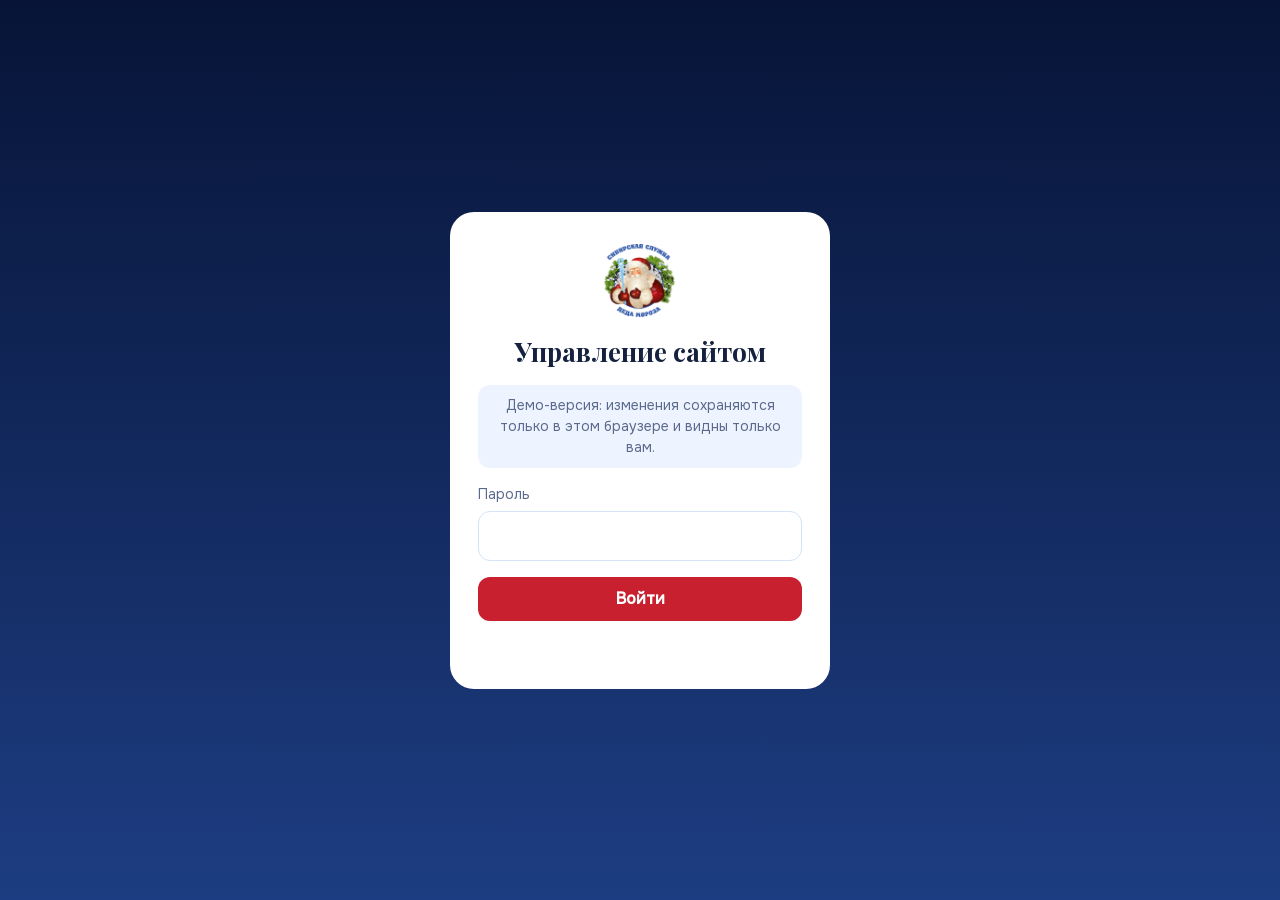
==== admin/index.html @ 638753e9 "Add files via upload" ====
<!doctype html>
<html lang="ru">
<head>
<meta charset="utf-8">
<meta name="viewport" content="width=device-width, initial-scale=1">
<meta name="robots" content="noindex, nofollow">
<title>Управление сайтом — Сибирская служба Деда Мороза</title>
<link rel="icon" href="../img/logo.png" type="image/png">
<link rel="stylesheet" href="../fonts/fonts.css">
<link rel="stylesheet" href="admin.css?v=20261021k">
</head>
<body>

<div class="login" id="login">
  <form class="login-box" id="loginForm">
    <img src="../img/logo.png" alt="" width="72" height="74">
    <h1>Управление сайтом</h1>
    <p class="login-demo" id="loginDemo" hidden>Демо-версия: изменения сохраняются только в этом браузере и видны только вам.</p>
    <label>Пароль <input type="password" id="pass" autocomplete="current-password" required></label>
    <button class="b b-red" type="submit">Войти</button>
    <p class="err" id="loginErr"></p>
  </form>
</div>

<div class="app" id="app" hidden>
  <header class="bar">
    <b class="bar-t">Управление сайтом</b>
    <span class="state" id="state">Все изменения сохранены</span>
    <a class="b b-line" href="../" target="_blank" rel="noopener">Открыть сайт</a>
    <button class="b b-red" id="save" type="button">Сохранить</button>
  </header>
  <p class="demo-note" id="demoNote" hidden>Демо-версия: всё, что вы сохраните, видно только в этом браузере. На настоящем сайте изменения увидят все посетители.</p>
  <nav class="tabs" id="tabs"></nav>
  <main class="panel" id="panel"></main>
</div>

<div class="toast" id="toast" hidden></div>

<script src="../data/content.js?v=20261021k"></script>
<script src="admin.js?v=20261021k"></script>
</body>
</html>
---- fonts/fonts.css ----
/* Шрифты лежат рядом с сайтом (не грузятся с Google) */
@font-face { font-family: 'Onest'; font-style: normal; font-weight: 400 500; font-display: swap; src: url("onest-cyrillic.woff2") format("woff2"); unicode-range: U+0301, U+0400-045F, U+0490-0491, U+04B0-04B1, U+2116; }
@font-face { font-family: 'Onest'; font-style: normal; font-weight: 400 500; font-display: swap; src: url("onest-latin.woff2") format("woff2"); unicode-range: U+0000-00FF, U+0131, U+0152-0153, U+02BB-02BC, U+02C6, U+02DA, U+02DC, U+0304, U+0308, U+0329, U+2000-206F, U+20AC, U+2122, U+2191, U+2193, U+2212, U+2215, U+FEFF, U+FFFD; }
@font-face { font-family: 'Playfair'; font-style: normal; font-weight: 500 800; font-display: swap; src: url("playfair-cyrillic.woff2") format("woff2"); unicode-range: U+0301, U+0400-045F, U+0490-0491, U+04B0-04B1, U+2116; }
@font-face { font-family: 'Playfair'; font-style: normal; font-weight: 500 800; font-display: swap; src: url("playfair-latin.woff2") format("woff2"); unicode-range: U+0000-00FF, U+0131, U+0152-0153, U+02BB-02BC, U+02C6, U+02DA, U+02DC, U+0304, U+0308, U+0329, U+2000-206F, U+20AC, U+2122, U+2191, U+2193, U+2212, U+2215, U+FEFF, U+FFFD; }
---- admin/admin.css ----
[hidden]{display:none!important}
:root{--night:#0b1d45;--blue:#1d3d82;--ice:#eef4ff;--line:#d6e2f6;--red:#c8202f;--gold:#d9b45a;--ink:#14213f;--muted:#5b6a8c;--b:'Onest',system-ui,sans-serif;--h:'Playfair',Georgia,serif}
*{box-sizing:border-box;margin:0;padding:0}
body{font:16px/1.5 var(--b);color:var(--ink);background:var(--ice);min-height:100vh}
button,input,textarea,select{font:inherit;color:inherit}
.b{display:inline-flex;align-items:center;justify-content:center;gap:6px;min-height:44px;padding:0 18px;border-radius:12px;border:0;cursor:pointer;font-weight:600;text-decoration:none;white-space:nowrap}
.b-red{background:var(--red);color:#fff}
.b-red:disabled{opacity:.5;cursor:default}
.b-line{border:2px solid var(--blue);color:var(--blue);background:#fff}
.b-sm{min-height:36px;padding:0 12px;font-size:14px;border-radius:10px;background:#fff;border:1px solid var(--line)}
.b-del{color:var(--red)}

.login{min-height:100vh;display:grid;place-items:center;padding:16px;background:linear-gradient(#071437,#1d3d82)}
.login-box{background:#fff;border-radius:24px;padding:32px 28px;width:min(100%,380px);display:grid;gap:16px;text-align:center;justify-items:center}
.login-box h1{font:700 26px var(--h)}
.login-box label{display:grid;gap:6px;width:100%;text-align:left;font-size:14px;color:var(--muted)}
.login-box input{width:100%;min-height:50px;padding:0 14px;border:1px solid var(--line);border-radius:12px;font-size:17px}
.login-box .b{width:100%}
.login-demo{font-size:14px;color:var(--muted);background:var(--ice);border-radius:12px;padding:10px 12px}
.err{color:var(--red);font-size:14px;min-height:20px}

.bar{position:sticky;top:0;z-index:10;display:flex;align-items:center;gap:12px;flex-wrap:wrap;padding:10px clamp(12px,3vw,32px);background:var(--night);color:#fff}
.bar-t{font:700 20px var(--h);margin-right:auto}
.state{font-size:14px;opacity:.8}
.state.dirty{color:var(--gold);opacity:1}
.demo-note{background:#fff6dc;color:#6b5210;padding:10px clamp(12px,3vw,32px);font-size:14px}
.tabs{display:flex;gap:6px;overflow-x:auto;padding:12px clamp(12px,3vw,32px);background:#fff;border-bottom:1px solid var(--line);scrollbar-width:thin}
.tabs button{flex:none;min-height:40px;padding:0 14px;border-radius:999px;border:1px solid var(--line);background:#fff;cursor:pointer;font-size:15px}
.tabs button.on{background:var(--blue);color:#fff;border-color:var(--blue)}
.panel{max-width:900px;margin:0 auto;padding:24px clamp(12px,3vw,32px) 80px;display:grid;grid-template-columns:minmax(0,1fr);gap:18px}
.panel>h2{font:700 26px var(--h)}
.hint{color:var(--muted);font-size:14px;margin-top:-10px}
.card{background:#fff;border:1px solid var(--line);border-radius:18px;padding:18px;display:grid;grid-template-columns:minmax(0,1fr);gap:14px;min-width:0}
.card>h3{font:700 18px var(--h)}
.f{display:grid;gap:6px;min-width:0}
.f>span{font-size:14px;color:var(--muted);font-weight:500}
.f input,.f textarea,.f select{width:100%;min-width:0;padding:12px 14px;border:1px solid var(--line);border-radius:12px;background:#fff;font-size:16px}
.f input:focus,.f textarea:focus{outline:2px solid var(--blue);border-color:transparent}
.f textarea{min-height:96px;resize:vertical}
.f small{color:var(--muted);font-size:13px}
.chk{display:flex;gap:10px;align-items:center;min-height:44px;cursor:pointer}
.chk input{width:22px;height:22px;accent-color:var(--blue)}
.item{border:1px solid var(--line);border-radius:14px;padding:14px;display:grid;grid-template-columns:minmax(0,1fr);gap:12px;background:#fbfdff;min-width:0}
.item-h{display:flex;gap:6px;align-items:center;flex-wrap:wrap}
.item-h b{margin-right:auto;font-size:15px}
.add{justify-self:start}
.img-f{display:grid;grid-template-columns:minmax(0,1fr);gap:10px}
.img-prev{display:flex;gap:12px;flex-wrap:wrap;align-items:flex-end}
.img-prev figure{display:grid;gap:4px;font-size:12px;color:var(--muted);text-align:center}
.img-prev .ph{width:96px;height:128px}
.img-prev .pc{width:170px;height:110px}
.img-prev img{width:100%;height:100%;object-fit:cover;border-radius:10px;border:1px solid var(--line);cursor:crosshair;display:block}
.img-btns{display:flex;gap:8px;flex-wrap:wrap}
.backups{display:grid;gap:8px}
.backups div{display:flex;gap:10px;align-items:center;justify-content:space-between;flex-wrap:wrap;padding:10px 12px;border:1px solid var(--line);border-radius:12px;background:#fbfdff;font-size:14px}
.toast{position:fixed;left:50%;bottom:20px;transform:translateX(-50%);background:var(--night);color:#fff;padding:12px 18px;border-radius:12px;z-index:30;max-width:calc(100% - 32px);text-align:center;box-shadow:0 10px 30px rgba(0,0,0,.25)}
.toast.bad{background:var(--red)}
@media (max-width:560px){.bar .b-line{display:none}.bar-t{font-size:17px}.state{order:3;width:100%}}
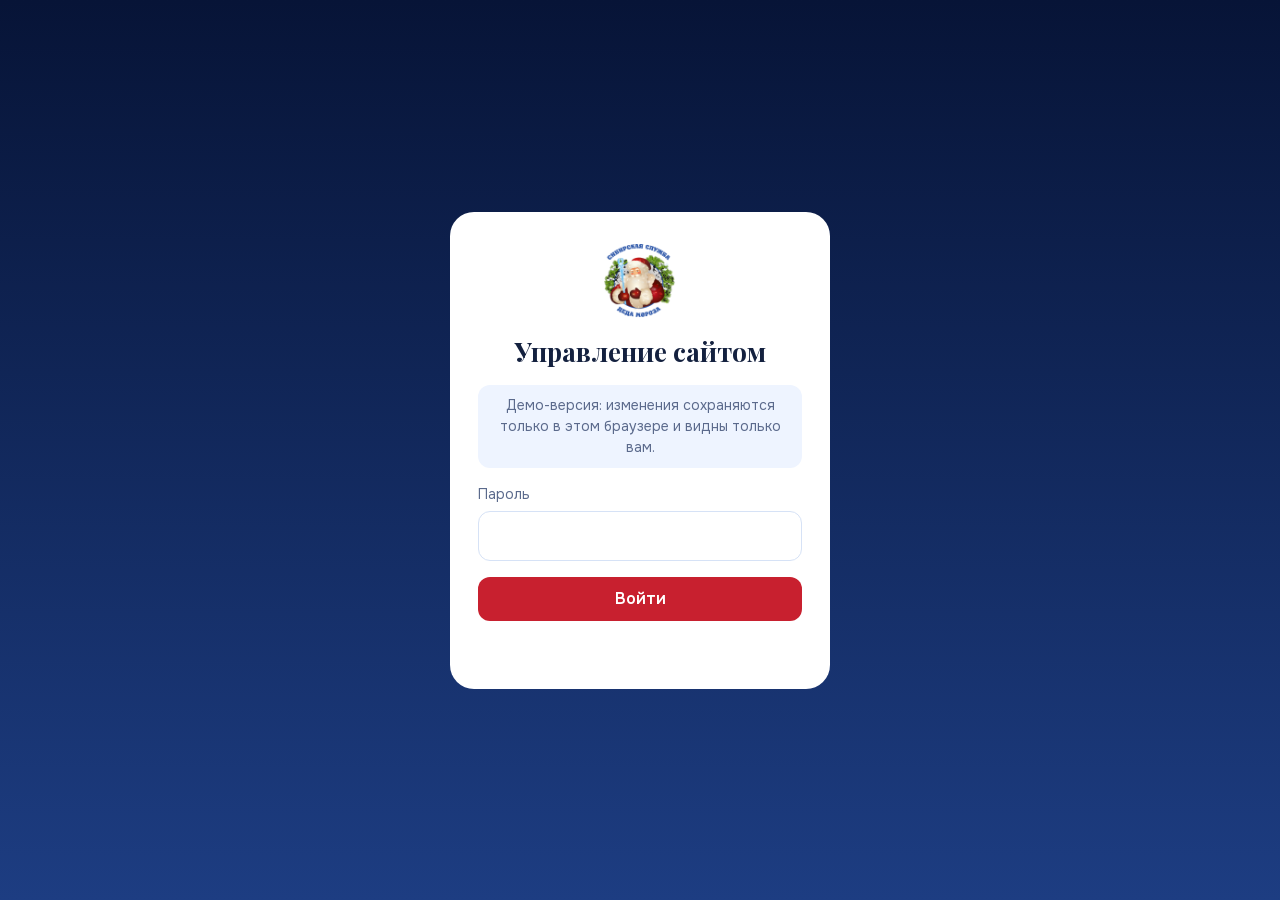
==== commit 0c4c7fb9: "Add files via upload" ====
--- a/admin/index.html
+++ b/admin/index.html
@@ -7,7 +7,7 @@
 <title>Управление сайтом — Сибирская служба Деда Мороза</title>
 <link rel="icon" href="../img/logo.png" type="image/png">
 <link rel="stylesheet" href="../fonts/fonts.css">
-<link rel="stylesheet" href="admin.css?v=20261021k">
+<link rel="stylesheet" href="admin.css?v=20261022j">
 </head>
 <body>
 
@@ -36,7 +36,7 @@
 
 <div class="toast" id="toast" hidden></div>
 
-<script src="../data/content.js?v=20261021k"></script>
-<script src="admin.js?v=20261021k"></script>
+<script src="../data/content.js?v=20261022j"></script>
+<script src="admin.js?v=20261022j"></script>
 </body>
 </html>
--- a/fonts/fonts.css
+++ b/fonts/fonts.css
@@ -1,5 +1,5 @@
 /* Шрифты лежат рядом с сайтом (не грузятся с Google) */
-@font-face { font-family: 'Onest'; font-style: normal; font-weight: 400 500; font-display: swap; src: url("onest-cyrillic.woff2") format("woff2"); unicode-range: U+0301, U+0400-045F, U+0490-0491, U+04B0-04B1, U+2116; }
-@font-face { font-family: 'Onest'; font-style: normal; font-weight: 400 500; font-display: swap; src: url("onest-latin.woff2") format("woff2"); unicode-range: U+0000-00FF, U+0131, U+0152-0153, U+02BB-02BC, U+02C6, U+02DA, U+02DC, U+0304, U+0308, U+0329, U+2000-206F, U+20AC, U+2122, U+2191, U+2193, U+2212, U+2215, U+FEFF, U+FFFD; }
+@font-face { font-family: 'Onest'; font-style: normal; font-weight: 100 900; font-display: swap; src: url("onest-cyrillic.woff2") format("woff2"); unicode-range: U+0301, U+0400-045F, U+0490-0491, U+04B0-04B1, U+2116; }
+@font-face { font-family: 'Onest'; font-style: normal; font-weight: 100 900; font-display: swap; src: url("onest-latin.woff2") format("woff2"); unicode-range: U+0000-00FF, U+0131, U+0152-0153, U+02BB-02BC, U+02C6, U+02DA, U+02DC, U+0304, U+0308, U+0329, U+2000-206F, U+20AC, U+2122, U+2191, U+2193, U+2212, U+2215, U+FEFF, U+FFFD; }
 @font-face { font-family: 'Playfair'; font-style: normal; font-weight: 500 800; font-display: swap; src: url("playfair-cyrillic.woff2") format("woff2"); unicode-range: U+0301, U+0400-045F, U+0490-0491, U+04B0-04B1, U+2116; }
 @font-face { font-family: 'Playfair'; font-style: normal; font-weight: 500 800; font-display: swap; src: url("playfair-latin.woff2") format("woff2"); unicode-range: U+0000-00FF, U+0131, U+0152-0153, U+02BB-02BC, U+02C6, U+02DA, U+02DC, U+0304, U+0308, U+0329, U+2000-206F, U+20AC, U+2122, U+2191, U+2193, U+2212, U+2215, U+FEFF, U+FFFD; }
--- a/admin/admin.css
+++ b/admin/admin.css
@@ -46,10 +46,13 @@
 .add{justify-self:start}
 .img-f{display:grid;grid-template-columns:minmax(0,1fr);gap:10px}
 .img-prev{display:flex;gap:12px;flex-wrap:wrap;align-items:flex-end}
-.img-prev figure{display:grid;gap:4px;font-size:12px;color:var(--muted);text-align:center}
-.img-prev .ph{width:96px;height:128px}
-.img-prev .pc{width:170px;height:110px}
-.img-prev img{width:100%;height:100%;object-fit:cover;border-radius:10px;border:1px solid var(--line);cursor:crosshair;display:block}
+.img-prev figure{display:flex;flex-direction:column;align-items:center;gap:6px;margin:0;font-size:12px;color:var(--muted);text-align:center}
+.img-prev img{object-fit:cover;border-radius:10px;border:1px solid var(--line);cursor:crosshair;display:block;flex:none;max-width:none}
+.img-prev .ph img{width:96px;height:128px}
+.img-prev .pc img{width:170px;height:110px}
+.img-prev.cut img{object-fit:contain;background:linear-gradient(160deg,#3e1d8a,#140731);cursor:default}
+.img-f>small{display:block;margin-top:10px}
+.img-btns{margin-top:10px}
 .img-btns{display:flex;gap:8px;flex-wrap:wrap}
 .backups{display:grid;gap:8px}
 .backups div{display:flex;gap:10px;align-items:center;justify-content:space-between;flex-wrap:wrap;padding:10px 12px;border:1px solid var(--line);border-radius:12px;background:#fbfdff;font-size:14px}
